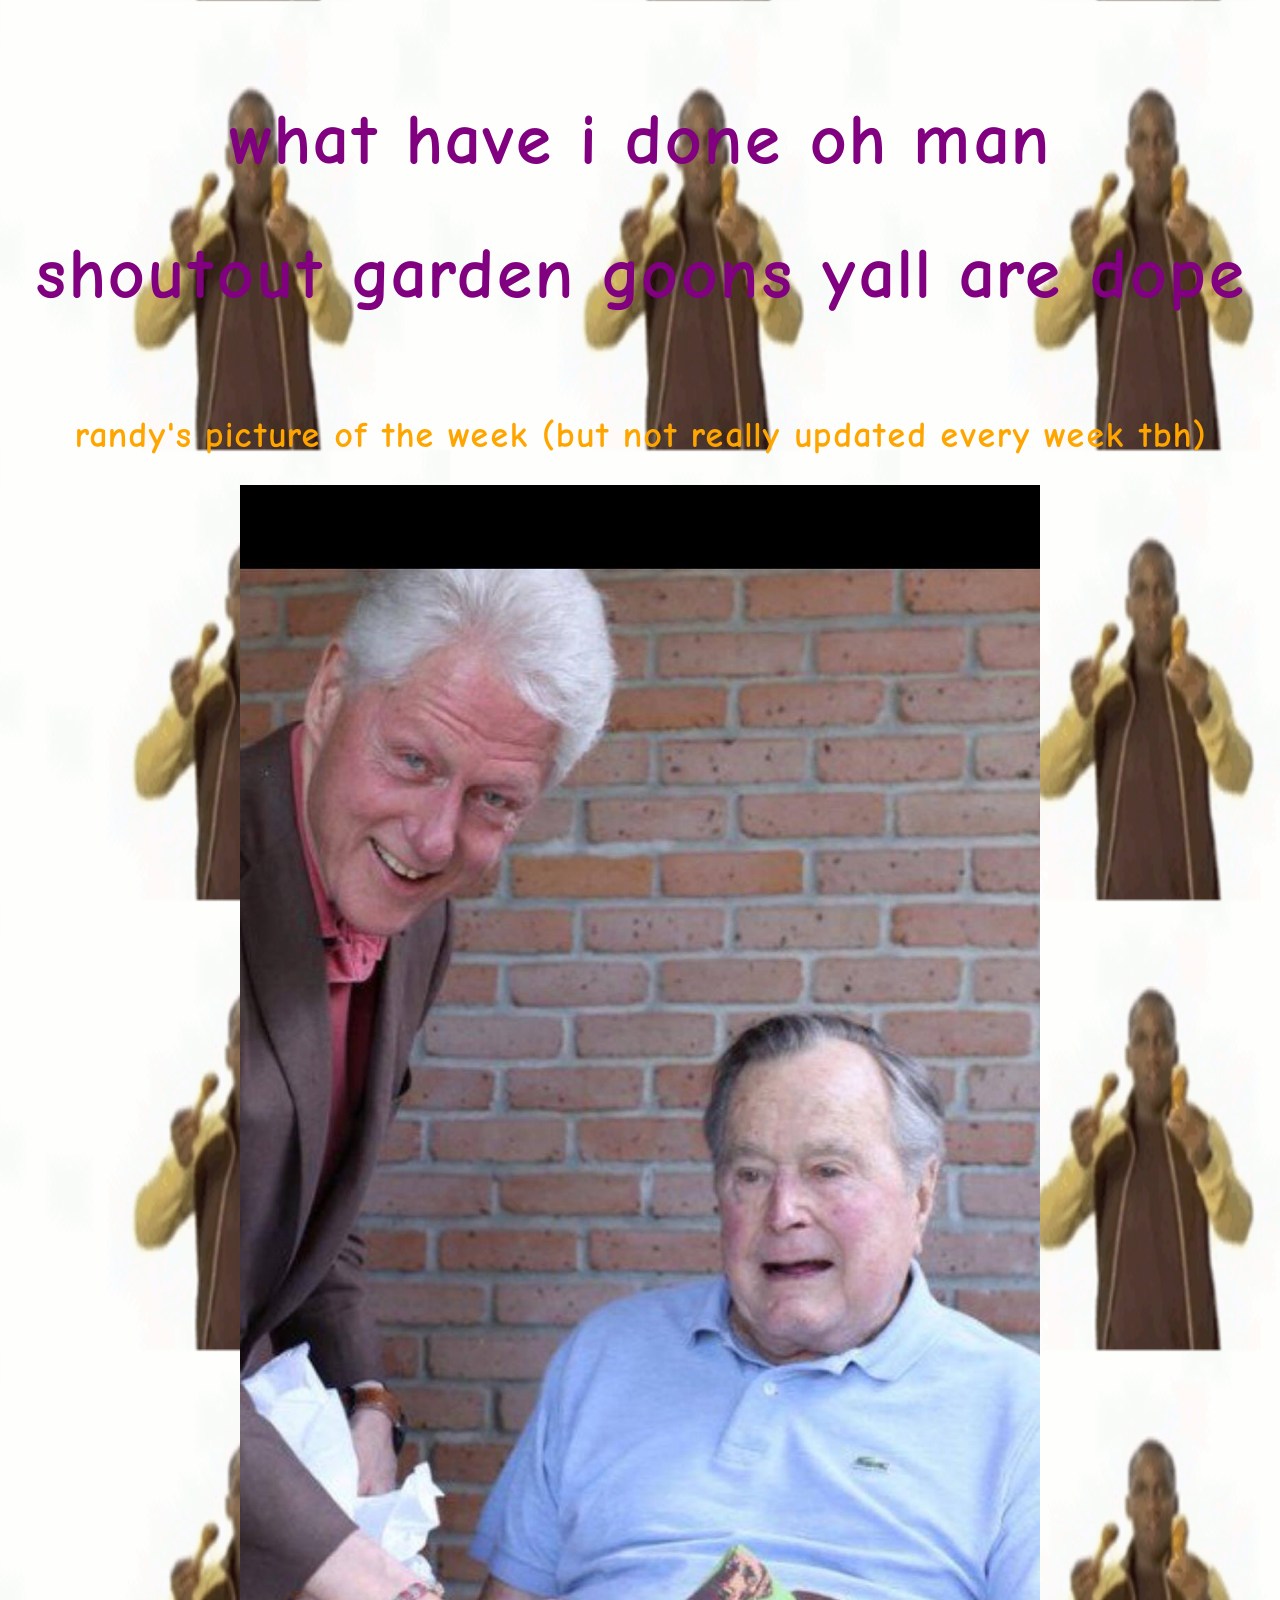
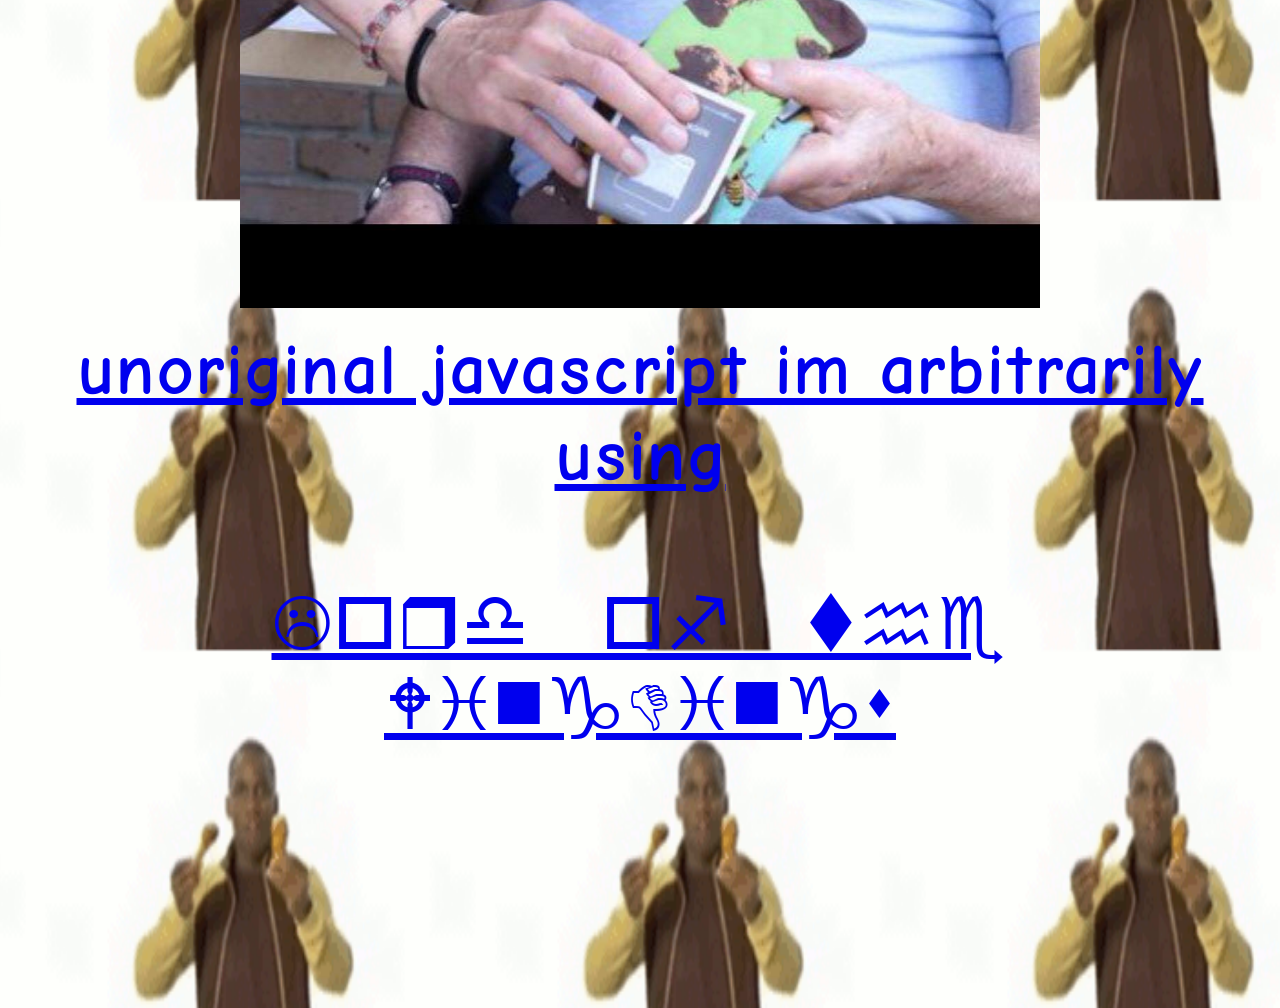
==== site.old/index.html @ 9d3cfb29 "-Updated site to landing page, old site at site.old" ====
<!doctype html>
<html>
	<head>
		<title>randys recycle bin</title>
		<link rel="stylesheet" href="css/style.css">
		<link rel="icon" type="image/png" href="images/icons/car32.png" sizes="32x32" />
		<link rel="icon" type="image/png" href="images/icons/car16.png" sizes="16x16" />
	<!-- IOS HOME SCREEN ICON -->
		<link rel="shortcut icon" href="images/icons/ios/favicon.ico" type="image/x-icon" />
 		<link rel="apple-touch-icon" href="/apple-touch-icon.png" />
		<link rel="apple-touch-icon" sizes="57x57" href="images/icons/ios/apple-touch-icon-57x57.png" />
		<link rel="apple-touch-icon" sizes="72x72" href="images/icons/ios/apple-touch-icon-72x72.png" />
		<link rel="apple-touch-icon" sizes="76x76" href="images/icons/ios/apple-touch-icon-76x76.png" />
		<link rel="apple-touch-icon" sizes="114x114" href="images/icons/ios/apple-touch-icon-114x114.png" />
		<link rel="apple-touch-icon" sizes="120x120" href="images/icons/ios/apple-touch-icon-120x120.png" />
		<link rel="apple-touch-icon" sizes="144x144" href="images/icons/ios/apple-touch-icon-144x144.png" />
		<link rel="apple-touch-icon" sizes="152x152" href="images/icons/ios/apple-touch-icon-152x152.png" />
		<link rel="apple-touch-icon" sizes="180x180" href="images/icons/ios/apple-touch-icon-180x180.png" />
	<!-- IOS HOME SCREEN ICON -->
		<audio id="indexaudio" src="audio/index/spanishflea.mp3" autoplay loop></audio>
	</head>

	<body class="index">
		<h1 class="indexheader">what have i done oh man</h1>
		<h1 class="indexheader">shoutout garden goons yall are dope</h1>
<!-- POTW BEGIN -->
		<br>
		<h2 id="potwmsg">randy's picture of the week (but not really updated every week tbh)</h2>
		<img src="images/index/potw.jpg" id="potwimg"> <!-- CHANGE EXTENSION TO NEW FILE EVERY TIME -->
		<br>
<!-- POTW END -->
	<div class="pagelink">
		<a href="html/solitaire.html">unoriginal javascript im arbitrarily using</a>
		<br>
		<br>
	</div>
	<div class="wingmasterlink">
		<a href="html/wingmaster.html">Lord of the WingDings</a>
	</div>
		<br>
		<br>
		<br>
		<br>
		<br>
		<br>
		<br>
		<br>
		<br>
	<!-- ADVERTISEMENT -->
<div id="googlead">
	<script async src="//pagead2.googlesyndication.com/pagead/js/adsbygoogle.js"></script>
	<!-- index ad -->
	<ins class="adsbygoogle"
	     style="display:inline-block;width:728px;height:90px"
	     data-ad-client="ca-pub-4280447539240614"
	     data-ad-slot="1454085089"></ins>
	<script>
	(adsbygoogle = window.adsbygoogle || []).push({});
	</script>
</div>

	</body>
</html>
---- site.old/css/style.css ----
@font-face
{
    font-family: 'WingDings';
    src: url('../fonts/wingdings/wingdings.eot#') format('eot'),
         url('../fonts/wingdings/wingdings.woff') format('woff'),
         url('../fonts/wingdings/wingdings.ttf') format('truetype'),
         url('../fonts/wingdings/Wingdings.svg#WinDings') format('svg');
}

@font-face {
  font-family: 'Comic Neue';
  src: url('../fonts/comicneue/ComicNeue-Bold.eot'); /* IE9 Compat Modes */
  src: url('../fonts/comicneue/ComicNeue-Bold.eot?#iefix') format('embedded-opentype'), /* IE6-IE8 */
       url('../fonts/comicneue/ComicNeue-Bold.woff') format('woff'), /* Modern Browsers */
       url('../fonts/comicneue/ComicNeue-Bold.woff2') format('woff2'), /* Even Moderner Browsers */
       url('../fonts/comicneue/ComicNeue-Bold.ttf')  format('truetype'); /* Safari, Android, iOS */
}

/* INDEX */
body.index
{
    background:url('../images/index/chicken.gif');
    background-size: 450px 450px;
    background-repeat: repeat;
    padding-top: 40px;
}

#indexaudio
{

}
.indexheader
{
    font-family: Comic Neue;
    text-align:center;
    color:purple;
    font-size:72px;
}
#potwmsg
{
    text-align: center;
    font-family: Comic Neue, Marker Felt, sans-serif;
    color:orange;
    font-size: 36px;
}
#potwimg
{
    display: block;
    margin-left: auto;
    margin-right: auto;
    width: 800px;
}
.pagelink
{
    text-align:center;
    color:yellow;
    font-size:72px;
    font-family: Comic Neue, Marker Felt, sans-serif;
}
.wingmasterlink
{
    text-align:center;
    color: green;
    font-size:72px;
    font-family: WingDings;
}
#googlead
{
text-align: center;
}
/* END INDEX /*



/* COPYPASTA COLD STORAGE */
body.coldstorage
{
    background: url("../images/coldstorage/kjclap.gif");
    background-size: 610px 400px;
    background-repeat: repeat;
    padding-top: 40px;
    font-family: Comic Neue, Marker Felt, sans-serif;
}

#coldstorageheader
{
    text-align:center;
    color:orange;
    font-size:72px;
}

.copypastatitle
{
    color:red;
    text-align:center;
    font-size:28px;
}

.copypastabody
{
    color:yellow;
}
/* END END COPYPASTA COLD STORAGE /*



/* LORD OF WINGDINGS */
body.wingmaster
{
    background: url("../images/wingmaster/ohgod.gif");
    background-size: 450px 450px;
    background-repeat: repeat;
    padding-top: 40px;
}

#wingmasterheader
{
    text-align:center;
    color:white;
    font-size:72px;
    font-family: Comic Neue, Marker Felt, sans-serif;
}

#wingmasterbook
{
    color: white;
    font-size: 24;
    font-family: WingDings;
}

/* END LORD OF WINGDINGS /*



/* GUNNAR'S HOMEPAGE */
body.gunnar
{
    background: url("../images/gunnar/ohgod.gif");
    font-family: Comic Neue, Marker Felt, sans-serif;
}
#gunnarheader
{
    text-align: center;
    font-size: 150px;
    font-family: Comic Neue, Marker Felt, sans-serif;
    color: white;
}
#suicide
{
    text-align: center;

}
/* END GUNNAR'S HOMEPAGE /*

/* MUSIC */
.musiclist
{
    list-style: none;
}
#musicheader
{
    text-align:center;
    font-size:72px;
}
#musicfiles
{
    font-size:12px
}
/* MUSIC */



/*
{
  transition: 200ms linear all;
}
*:hover {
  transform: rotate(180deg);
  -webkit-transform: rotate(180deg);
}
body:hover, .content:hover {
  transform: none;
  -webkit-transform: none;
}
@-webkit-keyframes spin {
  0%   {-webkit-transform:rotate(0deg);}
  100% {-webkit-transform:rotate(359deg);}
}
@keyframes spin {
  0%   {transform:rotate(0deg);}
  100% {transform:rotate(359deg);}
}
{
  font-size: 100%;
  border-radius: 500px;
  border: 2px solid black;
  animation: spin 10s linear infinite !important;
  -webkit-animation: spin 10s linear infinite !important;
}
body
{
  -webkit-animation: bodyspin 10ss linear infinite;
  animation: bodyspin 10s linear infinite;
}
@-webkit-keyframes bodyspin {
  0%   {-webkit-transform: rotate(0deg)}
  25%  {-webkit-transform: rotate(90deg)}
  75%  {-webkit-transform: rotate(180deg)}
  100% {-webkit-transform: rotate(359deg)}
}
@keyframes bodyspin {
  0%   {transform: rotate(0deg)}
  25%  {transform: rotate(90deg)}
  75%  {transform: rotate(180deg)}
  100% {transform: rotate(356deg)}
}

*/

body
{
    -webkit-animation-name: spaceboots;
    -webkit-animation-duration: 0.8s;
    -webkit-transform-origin:50% 50%;
    -webkit-animation-iteration-count: infinite;
    -webkit-animation-timing-function: linear;
    -moz-animation-name: spaceboots;
    -moz-animation-duration: 0.8s;
    -moz-transform-origin:50% 50%;
    -moz-animation-iteration-count: infinite;
    -moz-animation-timing-function: linear;
    animation-name: spaceboots;
    animation-duration: 0.8s;
    transform-origin:50% 50%;
    animation-iteration-count: infinite;
    animation-timing-function: linear;
}

@keyframes spaceboots {
	0% { transform: translate(2px, 1px) rotate(0deg); }
	10% { transform: translate(-1px, -2px) rotate(-1deg); }
	20% { transform: translate(-3px, 0px) rotate(1deg); }
	30% { transform: translate(0px, 2px) rotate(0deg); }
	40% { transform: translate(1px, -1px) rotate(1deg); }
	50% { transform: translate(-1px, 2px) rotate(-1deg); }
	60% { transform: translate(-3px, 1px) rotate(0deg); }
	70% { transform: translate(2px, 1px) rotate(-1deg); }
	80% { transform: translate(-1px, -1px) rotate(1deg); }
	90% { transform: translate(2px, 2px) rotate(0deg); }
	100% { transform: translate(1px, -2px) rotate(-1deg); }
}

@-moz-keyframes spaceboots {
	0% { -moz-transform: translate(2px, 1px) rotate(0deg); }
	10% { -moz-transform: translate(-1px, -2px) rotate(-1deg); }
	20% { -moz-transform: translate(-3px, 0px) rotate(1deg); }
	30% { -moz-transform: translate(0px, 2px) rotate(0deg); }
	40% { -moz-transform: translate(1px, -1px) rotate(1deg); }
	50% { -moz-transform: translate(-1px, 2px) rotate(-1deg); }
	60% { -moz-transform: translate(-3px, 1px) rotate(0deg); }
	70% { -moz-transform: translate(2px, 1px) rotate(-1deg); }
	80% { -moz-transform: translate(-1px, -1px) rotate(1deg); }
	90% { -moz-transform: translate(2px, 2px) rotate(0deg); }
	100% { -moz-transform: translate(1px, -2px) rotate(-1deg); }
}

@-webkit-keyframes spaceboots {
	0% { -webkit-transform: translate(2px, 1px) rotate(0deg); }
	10% { -webkit-transform: translate(-1px, -2px) rotate(-1deg); }
	20% { -webkit-transform: translate(-3px, 0px) rotate(1deg); }
	30% { -webkit-transform: translate(0px, 2px) rotate(0deg); }
	40% { -webkit-transform: translate(1px, -1px) rotate(1deg); }
	50% { -webkit-transform: translate(-1px, 2px) rotate(-1deg); }
	60% { -webkit-transform: translate(-3px, 1px) rotate(0deg); }
	70% { -webkit-transform: translate(2px, 1px) rotate(-1deg); }
	80% { -webkit-transform: translate(-1px, -1px) rotate(1deg); }
	90% { -webkit-transform: translate(2px, 2px) rotate(0deg); }
	100% { -webkit-transform: translate(1px, -2px) rotate(-1deg); }
}
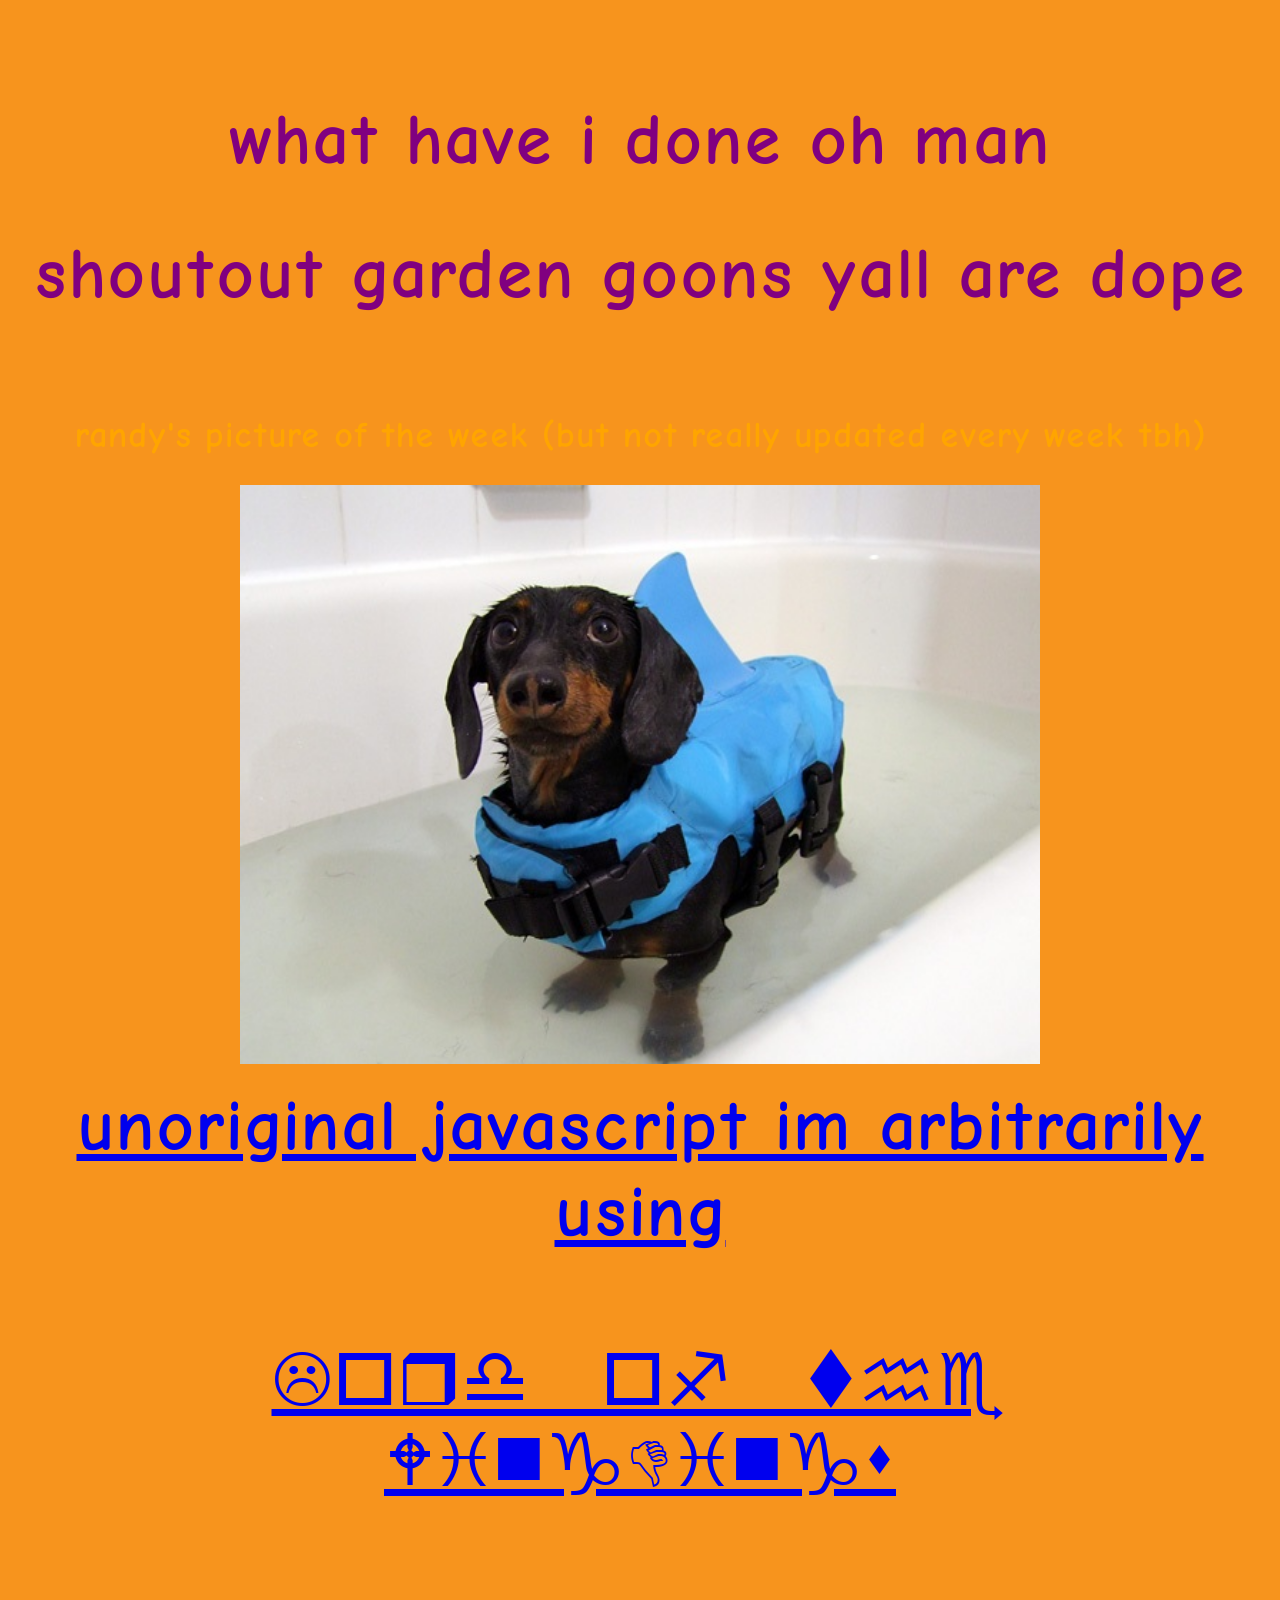
==== commit 61e8770d: "test" ====
--- a/site.old/index.html
+++ b/site.old/index.html
@@ -20,6 +20,7 @@
 		<audio id="indexaudio" src="audio/index/spanishflea.mp3" autoplay loop></audio>
 	</head>
 
+	
 	<body class="index">
 		<h1 class="indexheader">what have i done oh man</h1>
 		<h1 class="indexheader">shoutout garden goons yall are dope</h1>
--- a/site.old/css/style.css
+++ b/site.old/css/style.css
@@ -19,7 +19,7 @@
 /* INDEX */
 body.index
 {
-    background:url('../images/index/chicken.gif');
+    background:url('../images/wingmaster/ohgod.gif');
     background-size: 450px 450px;
     background-repeat: repeat;
     padding-top: 40px;
